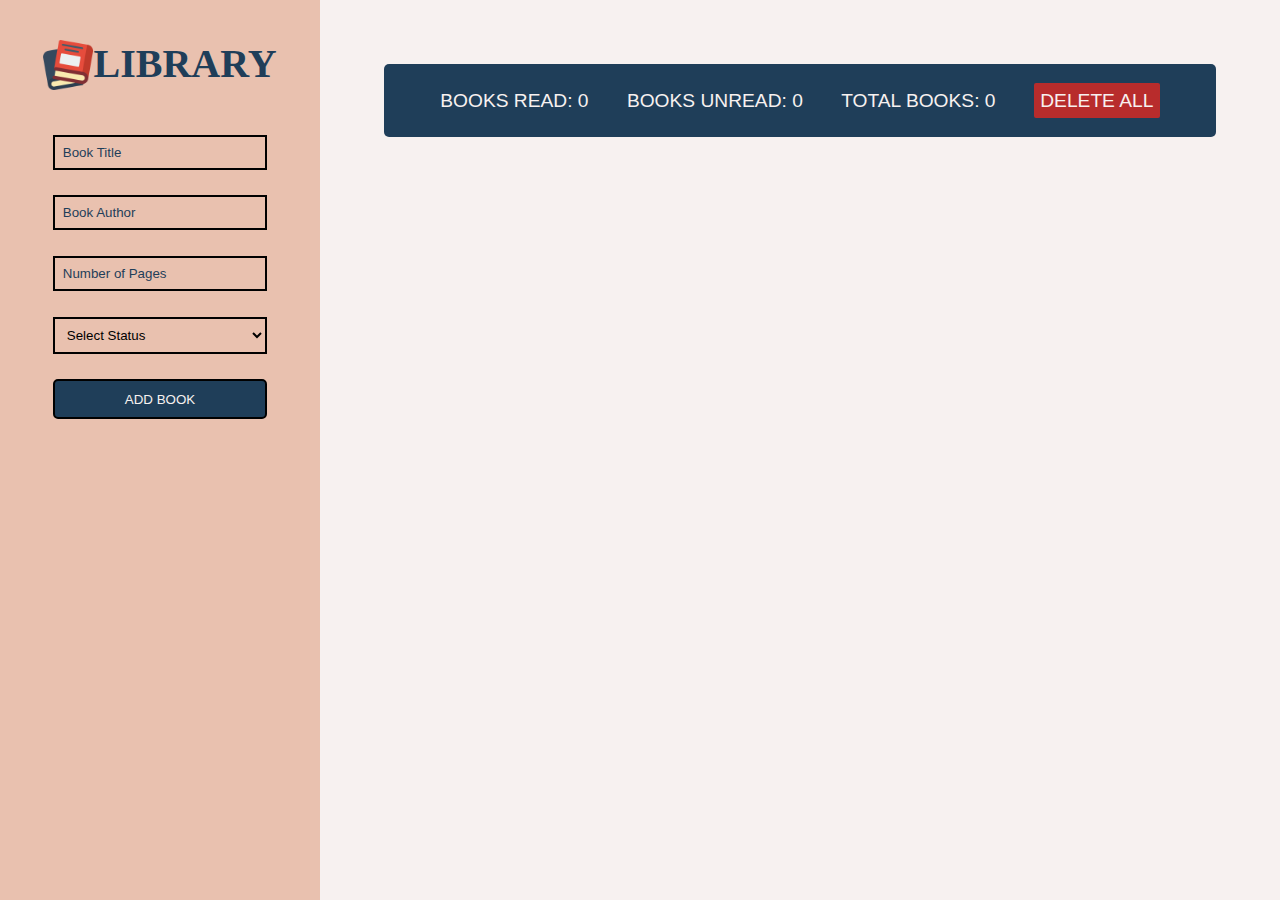
==== index.html @ c2d6abc9 "made it responsive to all devices at least" ====
<!DOCTYPE html>
<html lang="en">
  <head>
    <meta charset="UTF-8" />
    <meta name="viewport" content="width=device-width, initial-scale=1.0" />
    <link rel="icon" href="book.png" type="image/x-icon" />
    <link rel="stylesheet" href="style.css" />
    <script src="script.js" defer></script>
    <title>Library</title>
  </head>
  <body>
    <div class="main-container">
      <div class="form-container">
        <div class="logo">
          <img src="book.png" alt="image-of-book" height="50px" />
          <p>LIBRARY</p>
        </div>
        <form
          action="placeholder_for_testing.php"
          method="post"
          class="new-book-form"
          id="new-book-form"
        >
          <input
            type="text"
            name="title"
            id="title"
            placeholder="Book Title"
            required
            maxlength="75"
          />
          <input
            type="text"
            name="author"
            id="author"
            placeholder="Book Author"
            required
            maxlength="75"
          />
          <input
            type="number"
            name="pages"
            id="pages"
            placeholder="Number of Pages"
            required
            min="15"
            max="2000"
          />
          <select name="status" id="status">
            <option value="" selected>Select Status</option>
            <option value="Read">Read</option>
            <option value="Unread">Not Read</option>
          </select>
          <button type="submit" id="add-book" class="add-book-button">
            ADD BOOK
          </button>
        </form>
      </div>
      <div class="book-details-container">
        <div class="detail-one">
          <p id="books-read">BOOKS READ: 0</p>
          <p id="books-unread">BOOKS UNREAD: 0</p>
          <p id="total-books">TOTAL BOOKS: 0</p>
          <button id="delete-all">DELETE ALL</button>
        </div>
        <div id="detail-three"></div>
      </div>
    </div>
  </body>
</html>
---- style.css ----
* {
  margin: 0px;
  padding: 0px;
  border: 0px;
  box-sizing: border-box;
}
.main-container {
  display: grid;
  grid-template-columns: 1fr 3fr;
  height: 100vh;
}

.form-container {
  background-color: #e9c1af;
  padding: 2.5rem;
}

.book-details-container {
  background-color: #f7f1f0;
}

@media (max-width: 1000px) {
  .main-container {
    grid-template-columns: 1fr;
    height: 100dvh;
  }
}

.logo {
  display: flex;
  text-align: center;
  justify-content: center;
}
.logo P {
  font-weight: 700;
  font-size: 2.5rem;
  color: #1f3e59;
}

.new-book-form {
  display: flex;
  flex-direction: column;
  margin-top: 2rem;
}

form input,
form select,
form button {
  padding: 0.5rem;
  margin: 0.8rem;
  outline: none;
  background-color: transparent;
  border: 2px solid #000;
}

.add-book-button {
  height: 2.5rem;
  background-color: #1f3e59;
  border-radius: 5px;
  color: #f7f1f0;
  transition: transform 0.3s ease-in-out;
}

.add-book-button:hover {
  cursor: pointer;
  transform: scale(1.01);
  background-color: #264b6c;
  color: #f7f1f0;
}

::placeholder {
  color: #1f3e59;
}

.detail-one,
.detail-two-elements,
.detail-three-elements {
  display: flex;
  justify-content: center;
  align-items: center;
  gap: 1rem;
}

.detail-one {
  display: flex;
  justify-content: center;
  align-items: center;
  gap: 3dvw;
  margin: 5dvw;
  padding: clamp(0.8rem, 1.5dvw, 1.5rem);
  background-color: #1f3e59;
  border-radius: 5px;
  color: #f7f1f0;
  font-family: Arial, Helvetica, sans-serif;
  font-size: clamp(0.6rem, 1.5dvw, 1.5rem);
  white-space: nowrap;
}

.detail-one #delete-all {
  background-color: #b82c2c;
  padding: 0.4rem;
  border-radius: 2px;
  color: #f7f1f0;
  font-size: 1.5dvw;
  transition: background-color 0.3s ease-in-out;
}
.detail-one #delete-all:hover {
  background-color: #cf3131;
}

.book-details {
  display: flex;
  justify-content: space-between;
  align-items: center;
  margin: 2dvw 5dvw;
  padding: clamp(0.4rem, 1.2dvw, 1.2rem);
  color: #1f3e59;
  font-family: Arial, Helvetica, sans-serif;
  font-size: clamp(0.6rem, 1.5dvw, 1.5rem);
  border: 2px solid #1f3e59;
  gap: 4px;
}

.book-details > * {
  width: 15dvw;
  word-wrap: break-word;
}
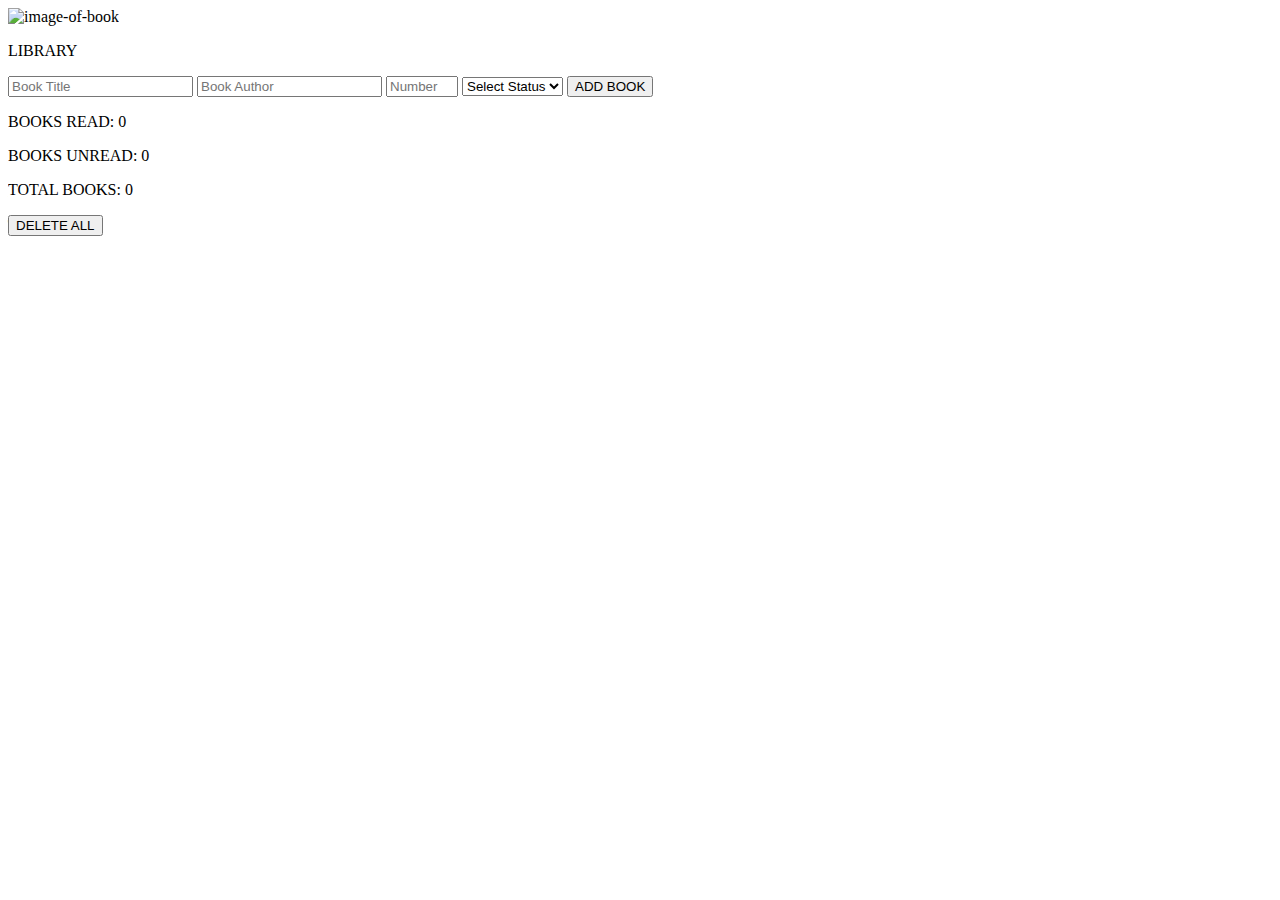
==== commit adc59dfc: "Removed the index.html file from the src folder to the root folder" ====
--- a/index.html
+++ b/index.html
@@ -3,8 +3,8 @@
   <head>
     <meta charset="UTF-8" />
     <meta name="viewport" content="width=device-width, initial-scale=1.0" />
-    <link rel="icon" href="book.png" type="image/x-icon" />
-    <link rel="stylesheet" href="style.css" />
+    <link rel="icon" href="./assets/book.png" type="image/x-icon" />
+    <link rel="stylesheet" href="./css-files/style.css" />
     <script src="script.js" defer></script>
     <title>Library</title>
   </head>
@@ -12,7 +12,7 @@
     <div class="main-container">
       <div class="form-container">
         <div class="logo">
-          <img src="book.png" alt="image-of-book" height="50px" />
+          <img src="./assets/book.png" alt="image-of-book" height="50px" />
           <p>LIBRARY</p>
         </div>
         <form
@@ -27,7 +27,8 @@
             id="title"
             placeholder="Book Title"
             required
-            maxlength="75"
+            minlength="5"
+            maxlength="30"
           />
           <input
             type="text"
@@ -35,7 +36,8 @@
             id="author"
             placeholder="Book Author"
             required
-            maxlength="75"
+            maxlength="30"
+            minlength="5"
           />
           <input
             type="number"
@@ -43,7 +45,7 @@
             id="pages"
             placeholder="Number of Pages"
             required
-            min="15"
+            min="10"
             max="2000"
           />
           <select name="status" id="status">
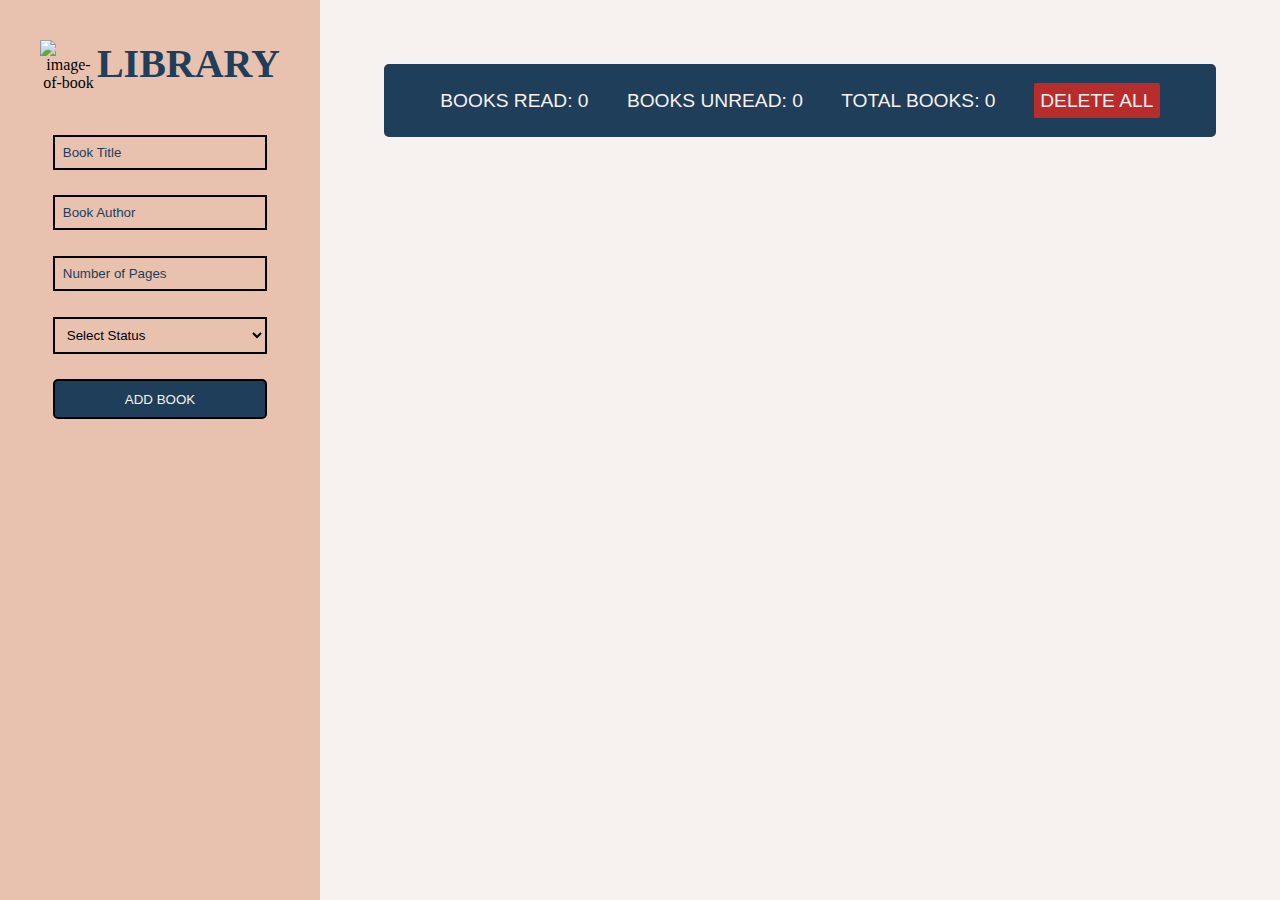
==== commit ed8b82b9: "Changed the file path of the CSS Since I removed the index.html from the src" ====
--- a/index.html
+++ b/index.html
@@ -4,7 +4,7 @@
     <meta charset="UTF-8" />
     <meta name="viewport" content="width=device-width, initial-scale=1.0" />
     <link rel="icon" href="./assets/book.png" type="image/x-icon" />
-    <link rel="stylesheet" href="./css-files/style.css" />
+    <link rel="stylesheet" href="./src/css-files/style.css" />
     <script src="script.js" defer></script>
     <title>Library</title>
   </head>
@@ -17,7 +17,6 @@
         </div>
         <form
           action="placeholder_for_testing.php"
-          method="post"
           class="new-book-form"
           id="new-book-form"
         >
--- a/src/css-files/style.css
+++ b/src/css-files/style.css
@@ -0,0 +1,127 @@
+* {
+  margin: 0px;
+  padding: 0px;
+  border: 0px;
+  box-sizing: border-box;
+}
+.main-container {
+  display: grid;
+  grid-template-columns: 1fr 3fr;
+  height: 100vh;
+}
+
+.form-container {
+  background-color: #e9c1af;
+  padding: 2.5rem;
+}
+
+.book-details-container {
+  background-color: #f7f1f0;
+}
+
+@media (max-width: 1000px) {
+  .main-container {
+    grid-template-columns: 1fr;
+    height: 100dvh;
+  }
+}
+
+.logo {
+  display: flex;
+  text-align: center;
+  justify-content: center;
+}
+.logo P {
+  font-weight: 700;
+  font-size: 2.5rem;
+  color: #1f3e59;
+}
+
+.new-book-form {
+  display: flex;
+  flex-direction: column;
+  margin-top: 2rem;
+}
+
+form input,
+form select,
+form button {
+  padding: 0.5rem;
+  margin: 0.8rem;
+  outline: none;
+  background-color: transparent;
+  border: 2px solid #000;
+}
+
+.add-book-button {
+  height: 2.5rem;
+  background-color: #1f3e59;
+  border-radius: 5px;
+  color: #f7f1f0;
+  transition: transform 0.3s ease-in-out;
+}
+
+.add-book-button:hover {
+  cursor: pointer;
+  transform: scale(1.01);
+  background-color: #264b6c;
+  color: #f7f1f0;
+}
+
+::placeholder {
+  color: #1f3e59;
+}
+
+.detail-one,
+.detail-two-elements,
+.detail-three-elements {
+  display: flex;
+  justify-content: center;
+  align-items: center;
+  gap: 1rem;
+}
+
+.detail-one {
+  display: flex;
+  justify-content: center;
+  align-items: center;
+  gap: 3dvw;
+  margin: 5dvw;
+  padding: clamp(0.8rem, 1.5dvw, 1.5rem);
+  background-color: #1f3e59;
+  border-radius: 5px;
+  color: #f7f1f0;
+  font-family: Arial, Helvetica, sans-serif;
+  font-size: clamp(0.6rem, 1.5dvw, 1.5rem);
+  white-space: nowrap;
+}
+
+.detail-one #delete-all {
+  background-color: #b82c2c;
+  padding: 0.4rem;
+  border-radius: 2px;
+  color: #f7f1f0;
+  font-size: 1.5dvw;
+  transition: background-color 0.3s ease-in-out;
+}
+.detail-one #delete-all:hover {
+  background-color: #cf3131;
+}
+
+.book-details {
+  display: flex;
+  justify-content: space-between;
+  align-items: center;
+  margin: 2dvw 5dvw;
+  padding: clamp(0.4rem, 1.2dvw, 1.2rem);
+  color: #1f3e59;
+  font-family: Arial, Helvetica, sans-serif;
+  font-size: clamp(0.6rem, 1.5dvw, 1.5rem);
+  border: 2px solid #1f3e59;
+  gap: 4px;
+}
+
+.book-details > * {
+  width: 18dvw;
+  word-wrap: break-word;
+}
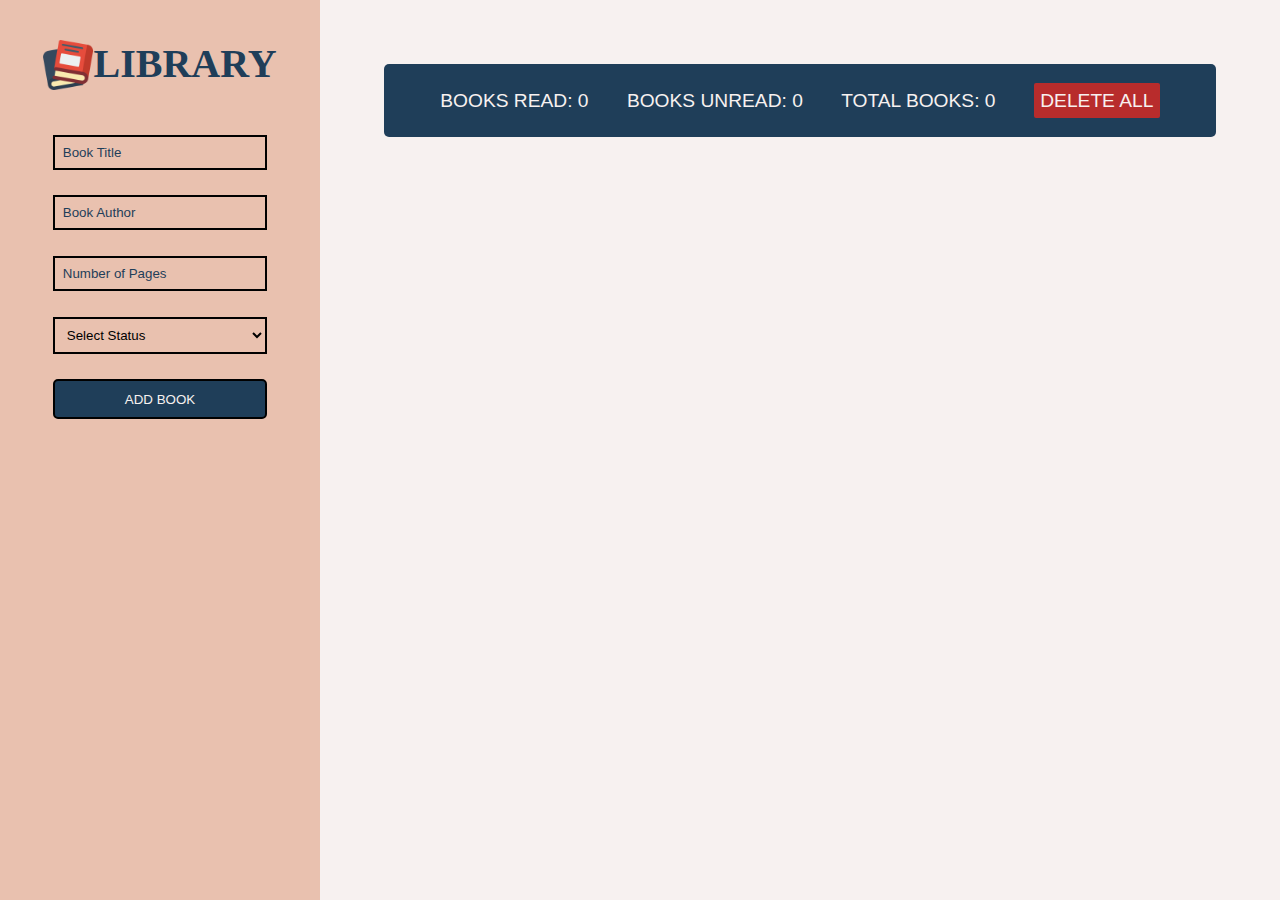
==== commit 5949fe6d: "Change the file paths of the images as well again" ====
--- a/index.html
+++ b/index.html
@@ -3,21 +3,22 @@
   <head>
     <meta charset="UTF-8" />
     <meta name="viewport" content="width=device-width, initial-scale=1.0" />
-    <link rel="icon" href="./assets/book.png" type="image/x-icon" />
+    <link rel="icon" href="src/assets/book.png" type="image/x-icon" />
     <link rel="stylesheet" href="./src/css-files/style.css" />
-    <script src="script.js" defer></script>
+    <script src="/src/js-files/script.js" defer></script>
     <title>Library</title>
   </head>
   <body>
     <div class="main-container">
       <div class="form-container">
         <div class="logo">
-          <img src="./assets/book.png" alt="image-of-book" height="50px" />
+          <img src="src/assets/book.png" alt="image-of-book" height="50px" />
           <p>LIBRARY</p>
         </div>
         <form
           action="placeholder_for_testing.php"
           class="new-book-form"
+          method="post"
           id="new-book-form"
         >
           <input
